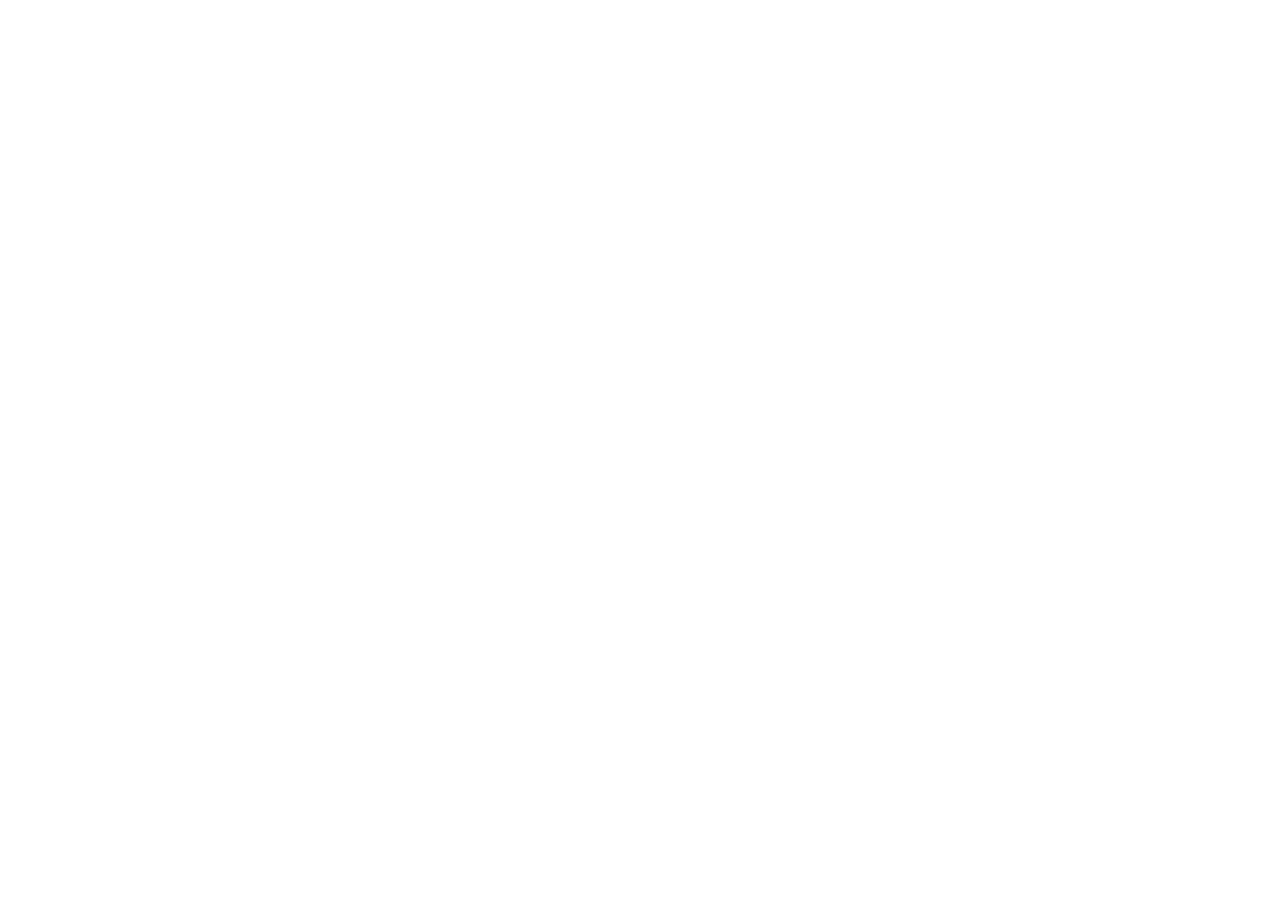
==== public/index.html @ ebaa3fdf "chore: init files structure" ====
<!DOCTYPE html>
<html lang="ca">
<head>
    <meta charset="UTF-8">
    <meta name="viewport" content="width=device-width, initial-scale=1.0">
    <title>Preguntem al nostre amic</title>

    <link rel="stylesheet" href="style.css">
    <link rel="shortcut icon" href="img/favicon.ico" type="image/x-icon">
</head>
<body>
    <script type="module" src="script.js"></script>
</body>
</html>
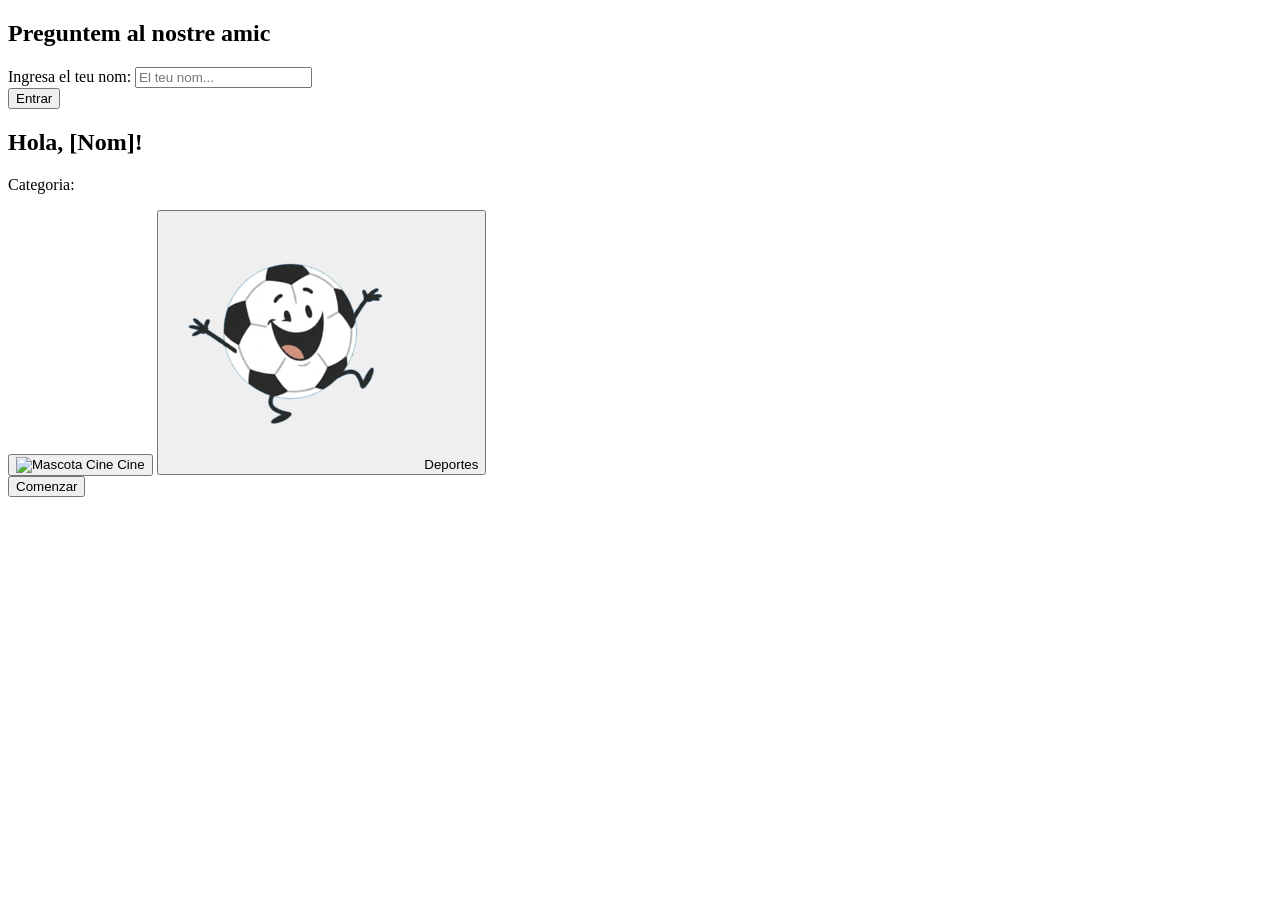
==== commit aca70a9e: "feat: Pantalla principal (Inici) completada" ====
--- a/public/index.html
+++ b/public/index.html
@@ -9,6 +9,46 @@
     <link rel="shortcut icon" href="img/favicon.ico" type="image/x-icon">
 </head>
 <body>
-    <script type="module" src="script.js"></script>
+    
+    <section id="screen-inici" class="screen">
+        
+        <div id="section-name-input" class="container">
+            <h1>Preguntem al nostre amic</h1>
+            
+            <div class="form-group">
+                <label for="user-name">Ingresa el teu nom:</label>
+                <input 
+                    type="text" 
+                    id="user-name" 
+                    placeholder="El teu nom..." 
+                    maxlength="50"
+                >
+            </div>
+
+            <button id="btn-enter" class="btn">Entrar</button>
+        </div>
+
+        <!-- Segunda Sección: Selección de categoría -->
+        <div id="section-category-select" class="container">
+            <h2 id="welcome-text">Hola, <span id="display-name">[Nom]</span>!</h2>
+            <p class="category-label">Categoria:</p>
+            
+            <div class="category-grid">
+                <button id="btn-cinema" class="btn btn-category">
+                    <img src="img/mascotaCine.png" alt="Mascota Cine" class="mascot-img">
+                    <span>Cine</span>
+                </button>
+                <button id="btn-sports" class="btn btn-category">
+                    <img src="img/mascotaDeportes.png" alt="Mascota Deportes" class="mascot-img">
+                    <span>Deportes</span>
+                </button>
+            </div>
+
+            <button id="btn-start-game" class="btn">Comenzar</button>
+        </div>
+    </section>
+
+    
+    <script src="script.js"></script>
 </body>
 </html>
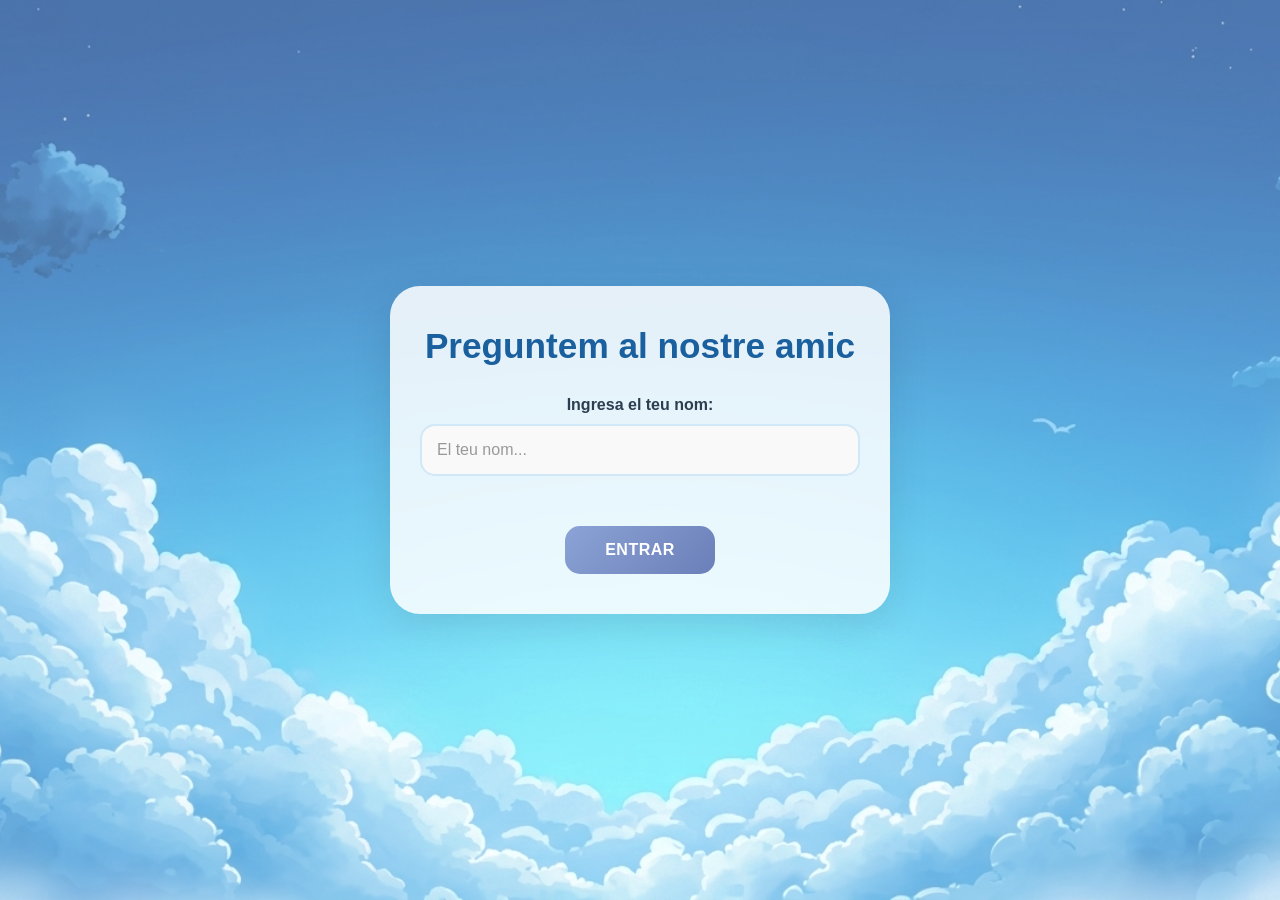
==== commit 4f836b3d: "feat: Mejorada el apartado visual del menu Principal" ====
--- a/public/index.html
+++ b/public/index.html
@@ -5,7 +5,7 @@
     <meta name="viewport" content="width=device-width, initial-scale=1.0">
     <title>Preguntem al nostre amic</title>
 
-    <link rel="stylesheet" href="style.css">
+    <link rel="stylesheet" href="css/style.css">
     <link rel="shortcut icon" href="img/favicon.ico" type="image/x-icon">
 </head>
 <body>
--- a/public/css/style.css
+++ b/public/css/style.css
@@ -0,0 +1,243 @@
+
+* {
+    margin: 0;
+    padding: 0;
+    box-sizing: border-box;
+}
+
+body {
+    font-family: 'Segoe UI', Tahoma, Geneva, Verdana, sans-serif;
+    background-image: url('../img/backgroundImage.png');
+    background-repeat: no-repeat;
+    background-position: center center;
+    background-size: cover;
+    background-attachment: fixed;
+    background-color: rgba(168, 216, 255, 0.4);
+    background-blend-mode: lighten;
+    min-height: 100vh;
+    display: flex;
+    justify-content: center;
+    align-items: center;
+    padding: 20px;
+    position: relative;
+}
+
+.screen {
+    width: 100%;
+    max-width: 500px;
+    animation: fadeIn 0.6s ease-in;
+}
+
+@keyframes fadeIn {
+    from {
+        opacity: 0;
+        transform: scale(0.95);
+    }
+    to {
+        opacity: 1;
+        transform: scale(1);
+    }
+}
+
+#section-name-input {
+    display: block;
+}
+
+#section-category-select {
+    display: none;
+}
+
+.container {
+    background: rgba(255, 255, 255, 0.85);
+    border-radius: 30px;
+    padding: 40px 30px;
+    box-shadow: 0 10px 40px rgba(0, 0, 0, 0.1);
+    text-align: center;
+    backdrop-filter: blur(5px);
+}
+
+
+h1 {
+    font-size: 2.2rem;
+    color: #1a5f9e;
+    margin-bottom: 30px;
+    font-weight: 700;
+}
+
+h2 {
+    font-size: 1.8rem;
+    color: #2c3e50;
+    margin-bottom: 20px;
+    font-weight: 600;
+}
+
+p {
+    font-size: 1.1rem;
+    color: #555;
+    margin-bottom: 15px;
+}
+
+label {
+    display: block;
+    font-size: 1rem;
+    color: #2c3e50;
+    font-weight: 600;
+    margin-bottom: 10px;
+}
+
+
+.form-group {
+    margin-bottom: 30px;
+}
+
+#user-name {
+    width: 100%;
+    padding: 15px;
+    font-size: 1rem;
+    border: 2px solid #d0e8f7;
+    border-radius: 15px;
+    background-color: #f9f9f9;
+    color: #2c3e50;
+    transition: all 0.3s ease;
+}
+
+#user-name:focus {
+    outline: none;
+    border-color: #a8d8ff;
+    background-color: #fff;
+    box-shadow: 0 0 0 4px rgba(168, 216, 255, 0.2);
+}
+
+#user-name::placeholder {
+    color: #999;
+}
+
+
+.category-group {
+    margin: 35px 0;
+}
+
+.category-group p {
+    font-weight: 600;
+    color: #2c3e50;
+    margin-bottom: 20px;
+    font-size: 1.1rem;
+}
+
+/* BOTONES GENERALES */
+
+.btn {
+    padding: 12px 24px;
+    font-size: 1rem;
+    font-weight: 600;
+    border: none;
+    border-radius: 15px;
+    cursor: pointer;
+    transition: all 0.3s ease;
+    text-transform: uppercase;
+    letter-spacing: 0.5px;
+}
+
+.btn:hover {
+    transform: translateY(-3px);
+    box-shadow: 0 8px 20px rgba(0, 0, 0, 0.15);
+}
+
+.btn:active {
+    transform: translateY(-1px);
+}
+
+/* BOTONES DE CATEGORÍA */
+
+.btn-category {
+    width: 100%;
+    padding: 20px;
+    font-size: 1.2rem;
+    margin: 10px 0;
+    border-radius: 20px;
+}
+
+#btn-cinema {
+    background: linear-gradient(135deg, #E11D48 0%, #e51736 100%);
+    color: white;
+}
+
+#btn-cinema:hover {
+    background: linear-gradient(135deg, #f02f59 0%, #c6173d 100%);
+}
+
+#btn-sports {
+    background: linear-gradient(135deg, #3B82F6 0%, #1D4ED8 100%);
+    color: white;
+}
+
+#btn-sports:hover {
+    background: linear-gradient(135deg, #2E68E8 0%, #1541C8 100%);
+}
+
+/* ============================================
+   BOTÓN DE COMENZAR/ENTRADA
+   ============================================ */
+
+#btn-enter {
+    background: linear-gradient(135deg, #8ba3d6 0%, #6b7fb8 100%);
+    color: white;
+    padding: 15px 40px;
+    width: auto;
+    margin-top: 20px;
+}
+#btn-start-game {
+    background: linear-gradient(135deg, #0ac71d 0%, #41e952 100%);
+    color: white;
+}
+
+#btn-enter:hover {
+    background: linear-gradient(135deg, #7b93c6 0%, #5b6fa8 100%);
+    color: white;
+}
+
+#btn-start-game:hover {
+    background: linear-gradient(135deg, #09b81b 0%, #3ad94a 100%);
+    color: rgb(139, 222, 162);
+}
+
+/* ============================================
+   RESPONSIVE DESIGN
+   ============================================ */
+
+@media (max-width: 480px) {
+    h1 {
+        font-size: 1.8rem;
+    }
+
+    .container {
+        padding: 30px 20px;
+        border-radius: 25px;
+    }
+
+    .btn-category {
+        padding: 18px;
+        font-size: 1.1rem;
+    }
+
+    #user-name {
+        padding: 12px;
+        font-size: 0.95rem;
+    }
+}
+
+@media (max-width: 360px) {
+    h1 {
+        font-size: 1.5rem;
+        margin-bottom: 20px;
+    }
+
+    .container {
+        padding: 25px 15px;
+    }
+
+    .btn-category {
+        padding: 15px;
+        font-size: 1rem;
+    }
+}
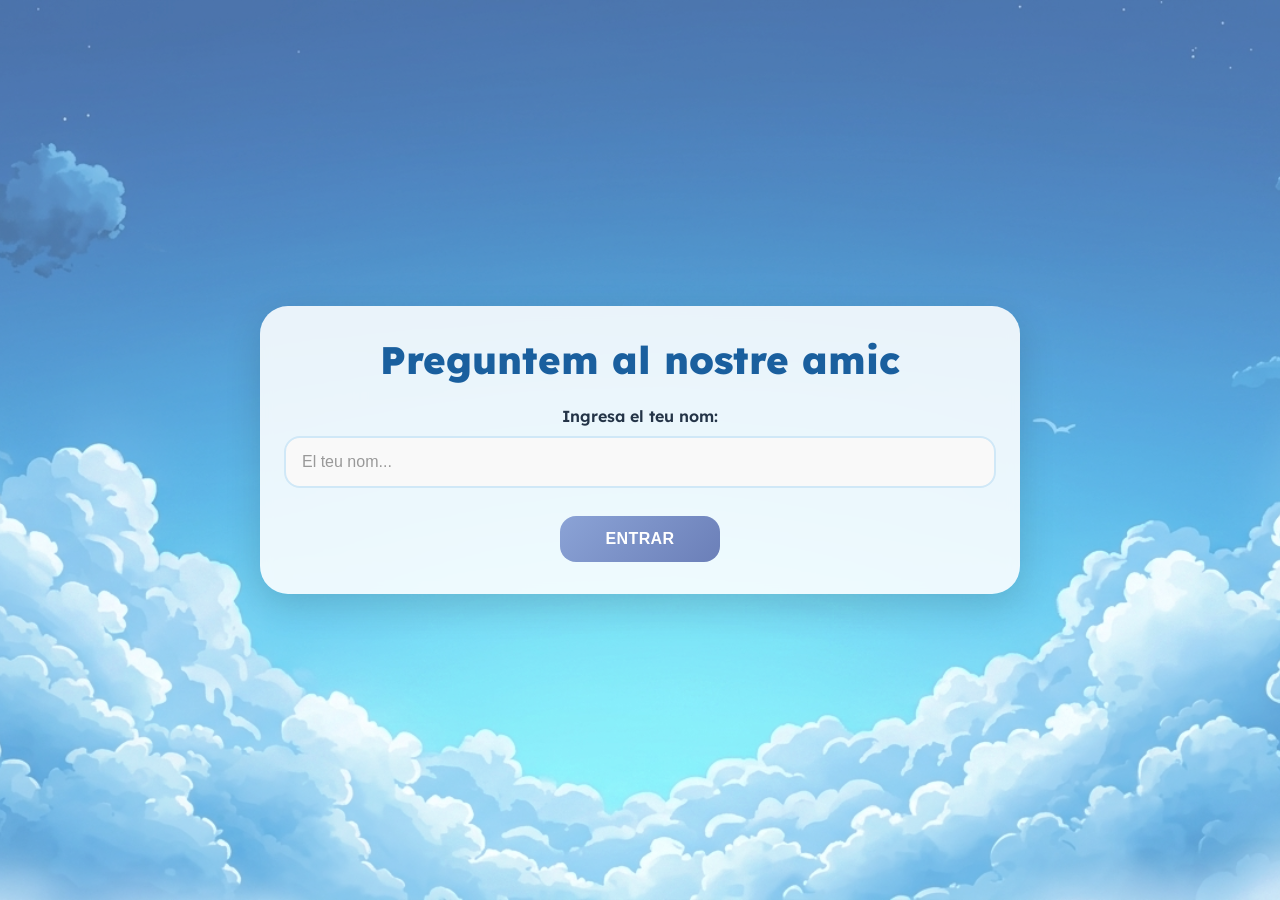
==== commit 268822ea: "style: fix and improve web main page apparence" ====
--- a/public/index.html
+++ b/public/index.html
@@ -4,23 +4,21 @@
     <meta charset="UTF-8">
     <meta name="viewport" content="width=device-width, initial-scale=1.0">
     <title>Preguntem al nostre amic</title>
-
     <link rel="stylesheet" href="css/style.css">
     <link rel="shortcut icon" href="img/favicon.ico" type="image/x-icon">
 </head>
+
 <body>
-    
     <section id="screen-inici" class="screen">
-        
         <div id="section-name-input" class="container">
             <h1>Preguntem al nostre amic</h1>
-            
+
             <div class="form-group">
                 <label for="user-name">Ingresa el teu nom:</label>
-                <input 
-                    type="text" 
-                    id="user-name" 
-                    placeholder="El teu nom..." 
+                <input
+                    type="text"
+                    id="user-name"
+                    placeholder="El teu nom..."
                     maxlength="50"
                 >
             </div>
@@ -28,27 +26,16 @@
             <button id="btn-enter" class="btn">Entrar</button>
         </div>
 
-        <!-- Segunda Sección: Selección de categoría -->
         <div id="section-category-select" class="container">
             <h2 id="welcome-text">Hola, <span id="display-name">[Nom]</span>!</h2>
             <p class="category-label">Categoria:</p>
-            
-            <div class="category-grid">
-                <button id="btn-cinema" class="btn btn-category">
-                    <img src="img/mascotaCine.png" alt="Mascota Cine" class="mascot-img">
-                    <span>Cine</span>
-                </button>
-                <button id="btn-sports" class="btn btn-category">
-                    <img src="img/mascotaDeportes.png" alt="Mascota Deportes" class="mascot-img">
-                    <span>Deportes</span>
-                </button>
-            </div>
+
+            <div class="category-grid" id="category-grid"></div>
 
             <button id="btn-start-game" class="btn">Comenzar</button>
         </div>
     </section>
 
-    
-    <script src="script.js"></script>
+    <script type="module" src="./js/main.js"></script>
 </body>
 </html>
--- a/public/css/style.css
+++ b/public/css/style.css
@@ -1,3 +1,4 @@
+@import url('https://fonts.googleapis.com/css2?family=Lexend:wght@400;500;600;700;800&display=swap');
 
 * {
     margin: 0;
@@ -5,8 +6,18 @@
     box-sizing: border-box;
 }
 
+:root {
+    --page-max-width: 760px;
+    --card-radius: 28px;
+    --button-radius: 24px;
+    --shadow-soft: 0 12px 36px rgba(0, 0, 0, 0.14);
+    --shadow-hover: 0 16px 30px rgba(0, 0, 0, 0.18);
+    --text-main: #243447;
+    --text-soft: #5b6572;
+}
+
 body {
-    font-family: 'Segoe UI', Tahoma, Geneva, Verdana, sans-serif;
+    font-family: 'Lexend', sans-serif;
     background-image: url('../img/backgroundImage.png');
     background-repeat: no-repeat;
     background-position: center center;
@@ -18,20 +29,23 @@
     display: flex;
     justify-content: center;
     align-items: center;
-    padding: 20px;
-    position: relative;
+    padding: 24px 16px;
+    overflow-x: hidden;
 }
 
 .screen {
     width: 100%;
-    max-width: 500px;
+    max-width: var(--page-max-width);
+    display: flex;
+    flex-direction: column;
+    gap: 20px;
     animation: fadeIn 0.6s ease-in;
 }
 
 @keyframes fadeIn {
     from {
         opacity: 0;
-        transform: scale(0.95);
+        transform: scale(0.98);
     }
     to {
         opacity: 1;
@@ -39,66 +53,81 @@
     }
 }
 
-#section-name-input {
-    display: block;
+img {
+  -webkit-user-drag: none; /* Chrome, Safari */
+  user-select: none;
+  pointer-events: none;
+}
+
+.container {
+    width: 100%;
+    background: rgba(255, 255, 255, 0.88);
+    border-radius: var(--card-radius);
+    padding: 32px 24px;
+    box-shadow: var(--shadow-soft);
+    text-align: center;
+    backdrop-filter: blur(6px);
 }
 
 #section-category-select {
     display: none;
 }
 
-.container {
-    background: rgba(255, 255, 255, 0.85);
-    border-radius: 30px;
-    padding: 40px 30px;
-    box-shadow: 0 10px 40px rgba(0, 0, 0, 0.1);
-    text-align: center;
-    backdrop-filter: blur(5px);
-}
-
-
 h1 {
-    font-size: 2.2rem;
+    font-size: clamp(2rem, 4vw, 2.4rem);
     color: #1a5f9e;
-    margin-bottom: 30px;
-    font-weight: 700;
+    margin-bottom: 24px;
+    font-weight: 800;
+    line-height: 1.15;
 }
 
 h2 {
-    font-size: 1.8rem;
-    color: #2c3e50;
-    margin-bottom: 20px;
+    font-size: clamp(1.8rem, 4vw, 2.2rem);
+    color: var(--text-main);
+    margin-bottom: 10px;
+    font-weight: 800;
+    line-height: 1.2;
+}
+
+#welcome-text {
+    margin-bottom: 18px;
+}
+
+.category-label {
+    font-size: 1.05rem;
+    color: var(--text-soft);
+    margin-bottom: 22px;
     font-weight: 600;
 }
 
 p {
-    font-size: 1.1rem;
-    color: #555;
+    font-size: 1.05rem;
+    color: var(--text-soft);
     margin-bottom: 15px;
+    line-height: 1.4;
 }
 
 label {
     display: block;
     font-size: 1rem;
-    color: #2c3e50;
+    color: var(--text-main);
     font-weight: 600;
     margin-bottom: 10px;
 }
 
-
 .form-group {
-    margin-bottom: 30px;
+    margin-bottom: 28px;
 }
 
 #user-name {
     width: 100%;
-    padding: 15px;
+    padding: 15px 16px;
     font-size: 1rem;
     border: 2px solid #d0e8f7;
-    border-radius: 15px;
+    border-radius: 16px;
     background-color: #f9f9f9;
-    color: #2c3e50;
-    transition: all 0.3s ease;
+    color: var(--text-main);
+    transition: 0.25s ease;
 }
 
 #user-name:focus {
@@ -112,132 +141,200 @@
     color: #999;
 }
 
-
-.category-group {
-    margin: 35px 0;
-}
-
-.category-group p {
-    font-weight: 600;
-    color: #2c3e50;
-    margin-bottom: 20px;
-    font-size: 1.1rem;
-}
-
-/* BOTONES GENERALES */
-
 .btn {
-    padding: 12px 24px;
+    padding: 14px 24px;
     font-size: 1rem;
-    font-weight: 600;
+    font-weight: 800;
     border: none;
-    border-radius: 15px;
+    border-radius: 16px;
     cursor: pointer;
-    transition: all 0.3s ease;
+    transition: transform 0.22s ease, box-shadow 0.22s ease, filter 0.22s ease;
     text-transform: uppercase;
-    letter-spacing: 0.5px;
+    letter-spacing: 0.4px;
 }
 
 .btn:hover {
     transform: translateY(-3px);
-    box-shadow: 0 8px 20px rgba(0, 0, 0, 0.15);
+    box-shadow: var(--shadow-hover);
 }
 
 .btn:active {
     transform: translateY(-1px);
 }
-
-/* BOTONES DE CATEGORÍA */
-
-.btn-category {
-    width: 100%;
-    padding: 20px;
-    font-size: 1.2rem;
-    margin: 10px 0;
-    border-radius: 20px;
-}
-
-#btn-cinema {
-    background: linear-gradient(135deg, #E11D48 0%, #e51736 100%);
-    color: white;
-}
-
-#btn-cinema:hover {
-    background: linear-gradient(135deg, #f02f59 0%, #c6173d 100%);
-}
-
-#btn-sports {
-    background: linear-gradient(135deg, #3B82F6 0%, #1D4ED8 100%);
-    color: white;
-}
-
-#btn-sports:hover {
-    background: linear-gradient(135deg, #2E68E8 0%, #1541C8 100%);
-}
-
-/* ============================================
-   BOTÓN DE COMENZAR/ENTRADA
-   ============================================ */
 
 #btn-enter {
     background: linear-gradient(135deg, #8ba3d6 0%, #6b7fb8 100%);
     color: white;
-    padding: 15px 40px;
-    width: auto;
-    margin-top: 20px;
-}
+    min-width: 160px;
+}
+
 #btn-start-game {
-    background: linear-gradient(135deg, #0ac71d 0%, #41e952 100%);
+    background: linear-gradient(135deg, #18c91f 0%, #47e45c 100%);
     color: white;
-}
-
+    min-width: 190px;
+}
+
+#btn-start-game:hover,
 #btn-enter:hover {
-    background: linear-gradient(135deg, #7b93c6 0%, #5b6fa8 100%);
     color: white;
 }
 
-#btn-start-game:hover {
-    background: linear-gradient(135deg, #09b81b 0%, #3ad94a 100%);
-    color: rgb(139, 222, 162);
-}
-
-/* ============================================
-   RESPONSIVE DESIGN
-   ============================================ */
-
-@media (max-width: 480px) {
-    h1 {
-        font-size: 1.8rem;
+/* GRID DINÁMICO */
+
+.category-grid {
+    display: grid;
+    grid-template-columns: repeat(auto-fit, minmax(220px, 1fr));
+    gap: 18px;
+    margin-bottom: 24px;
+    align-items: stretch;
+}
+
+/* BOTONES DE TEMA DINÁMICOS */
+
+.btn-category {
+    --theme-bg: linear-gradient(135deg, #64748b 0%, #334155 100%);
+    --theme-delay: 0ms;
+
+    width: 100%;
+    min-height: 220px;
+    padding: 22px 18px;
+    border-radius: var(--button-radius);
+    background: var(--theme-bg);
+    color: #fff;
+    display: flex;
+    flex-direction: column;
+    align-items: center;
+    justify-content: center;
+    gap: 18px;
+    text-align: center;
+    position: relative;
+    overflow: hidden;
+    box-shadow: 0 12px 24px rgba(0, 0, 0, 0.14);
+    animation: cardIn 0.45s ease both;
+    animation-delay: var(--theme-delay);
+    isolation: isolate;
+}
+
+.btn-category::before {
+    content: '';
+    position: absolute;
+    inset: 0;
+    background: linear-gradient(
+        180deg,
+        rgba(255, 255, 255, 0.14) 0%,
+        rgba(255, 255, 255, 0.02) 100%
+    );
+    pointer-events: none;
+    z-index: 0;
+}
+
+.btn-category > * {
+    position: relative;
+    z-index: 1;
+}
+
+.btn-category:hover {
+    transform: translateY(-4px) scale(1.01);
+}
+
+.btn-category.selected {
+    transform: translateY(-2px) scale(1.01);
+    box-shadow:
+        0 0 0 4px rgba(255, 255, 255, 0.9) inset,
+        0 16px 32px rgba(0, 0, 0, 0.22);
+}
+
+.btn-category.selected::after {
+    content: '✓';
+    position: absolute;
+    top: 14px;
+    right: 14px;
+    width: 34px;
+    height: 34px;
+    display: grid;
+    place-items: center;
+    border-radius: 999px;
+    background: rgba(255, 255, 255, 0.92);
+    color: #1f2937;
+    font-weight: 900;
+    font-size: 1rem;
+    z-index: 2;
+}
+
+.mascot-img {
+    width: min(150px, 55%);
+    max-width: 100%;
+    height: auto;
+    object-fit: contain;
+    display: block;
+    filter: drop-shadow(0 6px 12px rgba(0, 0, 0, 0.18));
+    transition: transform 0.25s ease;
+}
+
+.btn-category:hover .mascot-img {
+    transform: scale(1.05) rotate(-2deg);
+}
+
+.btn-category-text {
+    font-size: clamp(1.15rem, 2.3vw, 1.6rem);
+    font-weight: 800;
+    text-transform: uppercase;
+    letter-spacing: 0.8px;
+    line-height: 1.1;
+    word-break: break-word;
+}
+
+@keyframes cardIn {
+    from {
+        opacity: 0;
+        transform: translateY(14px) scale(0.98);
+    }
+    to {
+        opacity: 1;
+        transform: translateY(0) scale(1);
+    }
+}
+
+@media (max-width: 640px) {
+    body {
+        align-items: flex-start;
+        padding: 16px 10px;
     }
 
     .container {
-        padding: 30px 20px;
-        border-radius: 25px;
+        padding: 24px 16px;
+        border-radius: 22px;
+    }
+
+    .category-grid {
+        grid-template-columns: 1fr;
     }
 
     .btn-category {
-        padding: 18px;
-        font-size: 1.1rem;
-    }
-
-    #user-name {
-        padding: 12px;
-        font-size: 0.95rem;
-    }
-}
-
-@media (max-width: 360px) {
-    h1 {
-        font-size: 1.5rem;
-        margin-bottom: 20px;
-    }
-
-    .container {
-        padding: 25px 15px;
-    }
-
+        min-height: 190px;
+    }
+
+    .mascot-img {
+        width: min(130px, 52%);
+    }
+
+    #btn-enter,
+    #btn-start-game {
+        width: 100%;
+    }
+}
+
+@media (max-width: 380px) {
     .btn-category {
-        padding: 15px;
+        min-height: 170px;
+        padding: 18px 14px;
+    }
+
+    .btn-category-text {
         font-size: 1rem;
     }
-}
+
+    .mascot-img {
+        width: 110px;
+    }
+}
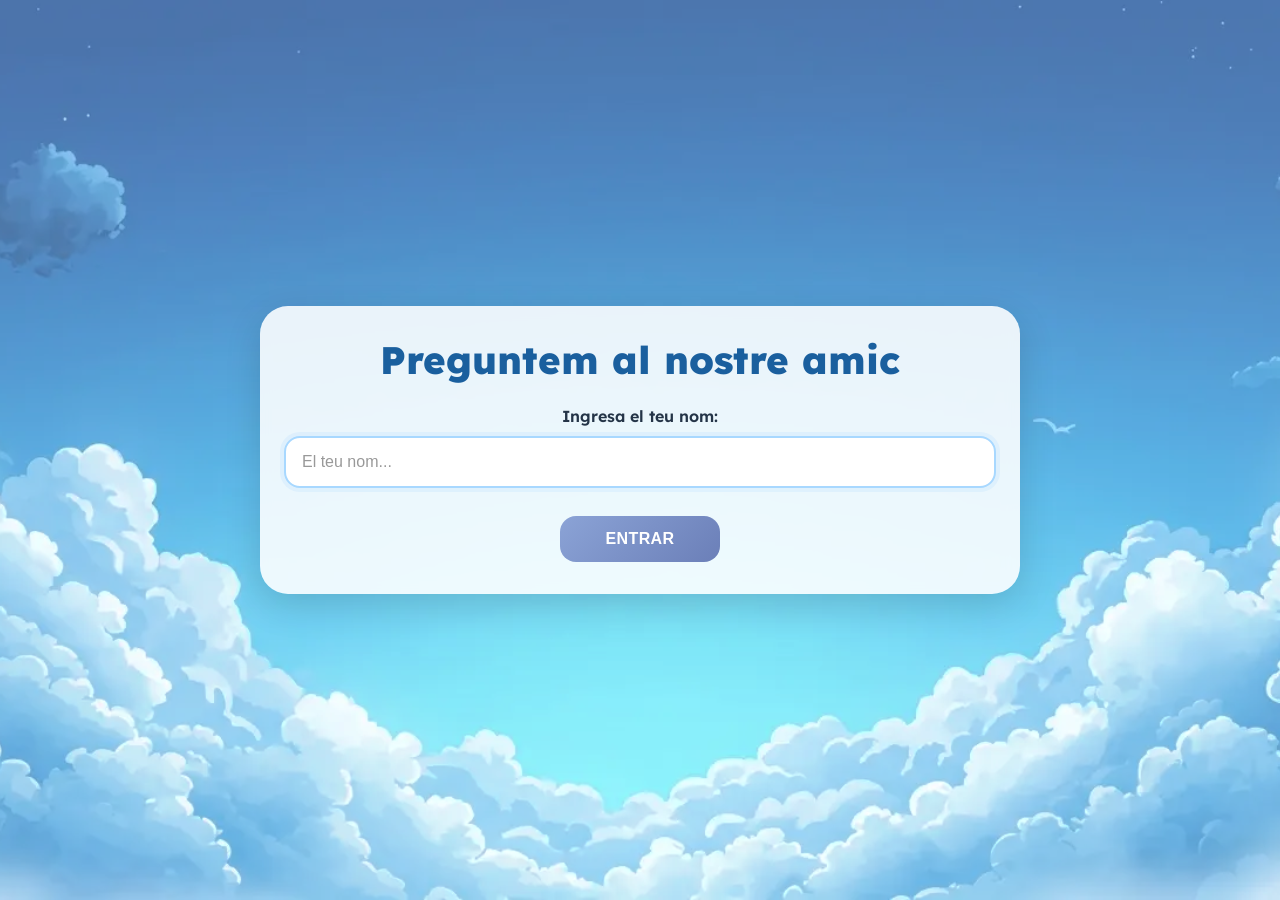
==== commit c8d91287: "feat: implements change name's button" ====
--- a/public/index.html
+++ b/public/index.html
@@ -1,5 +1,6 @@
 <!DOCTYPE html>
 <html lang="ca">
+
 <head>
     <meta charset="UTF-8">
     <meta name="viewport" content="width=device-width, initial-scale=1.0">
@@ -15,12 +16,8 @@
 
             <div class="form-group">
                 <label for="user-name">Ingresa el teu nom:</label>
-                <input
-                    type="text"
-                    id="user-name"
-                    placeholder="El teu nom..."
-                    maxlength="50"
-                >
+                <input type="text" id="user-name" placeholder="El teu nom..." maxlength="50">
+                <p id="user-name-error" class="input-error"></p>
             </div>
 
             <button id="btn-enter" class="btn">Entrar</button>
@@ -32,10 +29,14 @@
 
             <div class="category-grid" id="category-grid"></div>
 
-            <button id="btn-start-game" class="btn">Comenzar</button>
+            <div class="btn-container">
+                <button id="btn-start-game" class="btn">Començar</button>
+                <button id="btn-back-to-name" class="btn">Canviar nom</button>
+            </div>
         </div>
     </section>
 
     <script type="module" src="./js/main.js"></script>
 </body>
+
 </html>
--- a/public/css/style.css
+++ b/public/css/style.css
@@ -18,7 +18,7 @@
 
 body {
     font-family: 'Lexend', sans-serif;
-    background-image: url('../img/backgroundImage.png');
+    background-image: url('../img/backgroundImage.webp');
     background-repeat: no-repeat;
     background-position: center center;
     background-size: cover;
@@ -168,10 +168,11 @@
     min-width: 160px;
 }
 
-#btn-start-game {
+.btn-container button {
     background: linear-gradient(135deg, #18c91f 0%, #47e45c 100%);
     color: white;
     min-width: 190px;
+    margin: 0 15px;
 }
 
 #btn-start-game:hover,
@@ -337,4 +338,20 @@
     .mascot-img {
         width: 110px;
     }
+}
+
+.input-error {
+  color: #ef4444;
+  font-size: 0.9rem;
+  margin-top: 4px;
+}
+
+#user-name.input-invalid {
+  border: 2px solid #ef4444;
+  box-shadow: 0 0 0 2px rgba(239, 68, 68, 0.2);
+}
+
+#user-name.input-invalid:focus {
+  border-color: #ef4444;
+  box-shadow: 0 0 0 4px rgba(239, 68, 68, 0.2);
 }
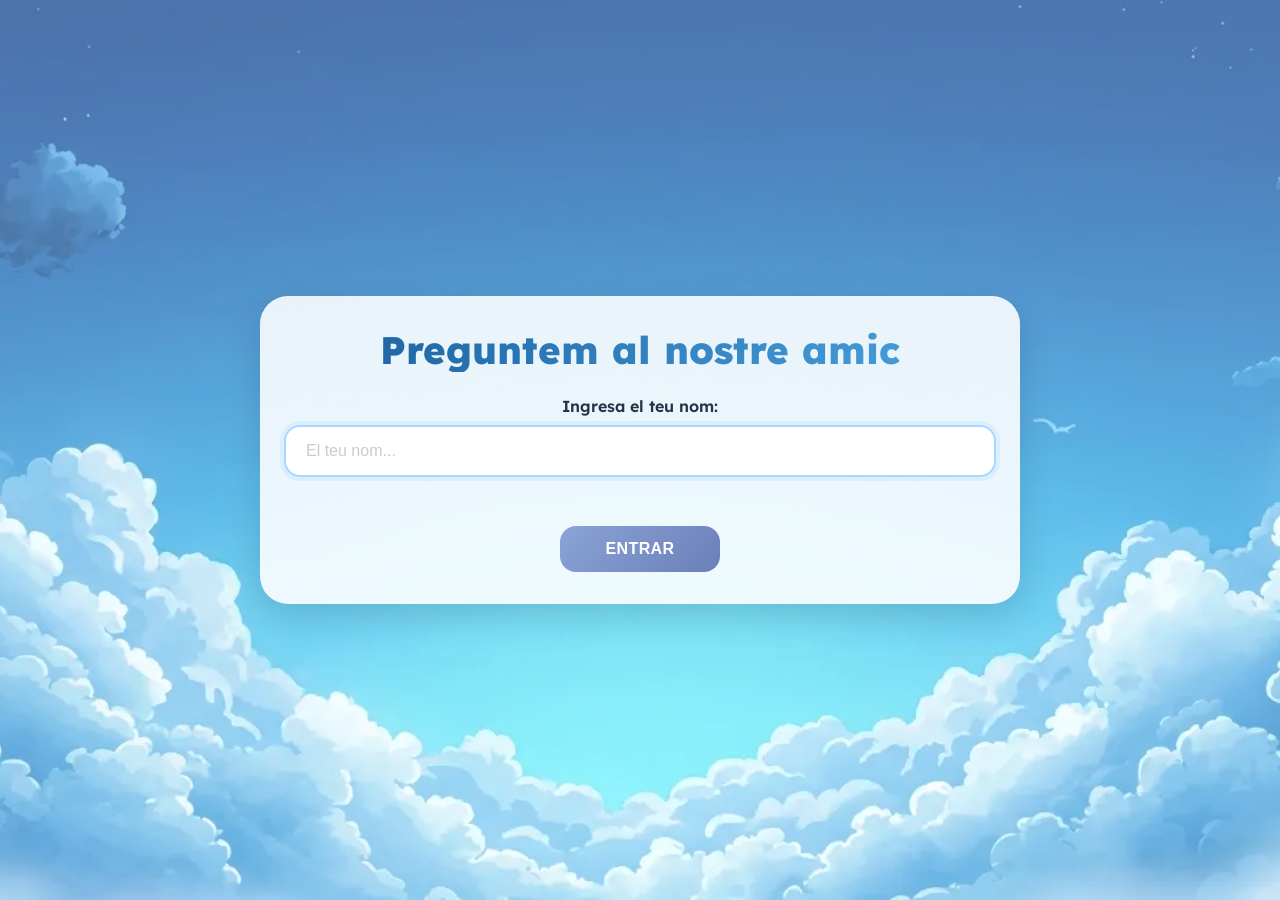
==== commit d7532af1: "style: added alert more styled" ====
--- a/public/index.html
+++ b/public/index.html
@@ -28,6 +28,7 @@
             <p class="category-label">Categoria:</p>
 
             <div class="category-grid" id="category-grid"></div>
+            <p id="category-error" class="input-error"></p>
 
             <div class="btn-container">
                 <button id="btn-start-game" class="btn">Començar</button>
--- a/public/css/style.css
+++ b/public/css/style.css
@@ -11,9 +11,13 @@
     --card-radius: 28px;
     --button-radius: 24px;
     --shadow-soft: 0 12px 36px rgba(0, 0, 0, 0.14);
-    --shadow-hover: 0 16px 30px rgba(0, 0, 0, 0.18);
+    --shadow-hover: 0 18px 38px rgba(0, 0, 0, 0.22);
     --text-main: #243447;
     --text-soft: #5b6572;
+
+    /* Curvas de animación reutilizables */
+    --ease-out-soft: cubic-bezier(0.22, 1, 0.36, 1);
+    --ease-spring: cubic-bezier(0.34, 1.56, 0.64, 1);
 }
 
 body {
@@ -31,6 +35,12 @@
     align-items: center;
     padding: 24px 16px;
     overflow-x: hidden;
+    animation: bgDrift 24s ease-in-out infinite alternate;
+}
+
+@keyframes bgDrift {
+    from { background-size: cover; }
+    to   { background-size: 110% auto; }
 }
 
 .screen {
@@ -39,22 +49,24 @@
     display: flex;
     flex-direction: column;
     gap: 20px;
-    animation: fadeIn 0.6s ease-in;
+    animation: fadeIn 0.7s var(--ease-out-soft) both;
 }
 
 @keyframes fadeIn {
     from {
         opacity: 0;
-        transform: scale(0.98);
+        transform: translateY(12px) scale(0.97);
+        filter: blur(6px);
     }
     to {
         opacity: 1;
-        transform: scale(1);
+        transform: translateY(0) scale(1);
+        filter: blur(0);
     }
 }
 
 img {
-  -webkit-user-drag: none; /* Chrome, Safari */
+  -webkit-user-drag: none;
   user-select: none;
   pointer-events: none;
 }
@@ -67,6 +79,23 @@
     box-shadow: var(--shadow-soft);
     text-align: center;
     backdrop-filter: blur(6px);
+    animation: containerIn 0.75s var(--ease-spring) both;
+    transition: box-shadow 0.4s ease, transform 0.4s ease;
+}
+
+.container:hover {
+    box-shadow: 0 18px 44px rgba(0, 0, 0, 0.18);
+}
+
+@keyframes containerIn {
+    0% {
+        opacity: 0;
+        transform: translateY(24px) scale(0.94);
+    }
+    100% {
+        opacity: 1;
+        transform: translateY(0) scale(1);
+    }
 }
 
 #section-category-select {
@@ -79,6 +108,21 @@
     margin-bottom: 24px;
     font-weight: 800;
     line-height: 1.15;
+    background: linear-gradient(90deg, #1a5f9e, #4aa3df, #1a5f9e);
+    background-size: 200% auto;
+    -webkit-background-clip: text;
+    background-clip: text;
+    -webkit-text-fill-color: transparent;
+    animation: titleShine 6s linear infinite, fadeInDown 0.7s var(--ease-out-soft) both;
+}
+
+@keyframes titleShine {
+    to { background-position: 200% center; }
+}
+
+@keyframes fadeInDown {
+    from { opacity: 0; transform: translateY(-12px); }
+    to   { opacity: 1; transform: translateY(0); }
 }
 
 h2 {
@@ -87,10 +131,23 @@
     margin-bottom: 10px;
     font-weight: 800;
     line-height: 1.2;
+    animation: fadeInDown 0.6s var(--ease-out-soft) both;
 }
 
 #welcome-text {
     margin-bottom: 18px;
+}
+
+#welcome-text #display-name {
+    display: inline-block;
+    animation: pop 0.5s var(--ease-spring) both;
+    color: #1a5f9e;
+}
+
+@keyframes pop {
+    0%   { transform: scale(0.5); opacity: 0; }
+    60%  { transform: scale(1.15); opacity: 1; }
+    100% { transform: scale(1); }
 }
 
 .category-label {
@@ -98,6 +155,7 @@
     color: var(--text-soft);
     margin-bottom: 22px;
     font-weight: 600;
+    animation: fadeIn 0.6s ease 0.15s both;
 }
 
 p {
@@ -127,18 +185,29 @@
     border-radius: 16px;
     background-color: #f9f9f9;
     color: var(--text-main);
-    transition: 0.25s ease;
+    transition: border-color 0.25s ease, background-color 0.25s ease, box-shadow 0.25s ease, transform 0.25s ease;
+}
+
+#user-name:hover {
+    transform: translateY(-1px);
 }
 
 #user-name:focus {
     outline: none;
     border-color: #a8d8ff;
     background-color: #fff;
-    box-shadow: 0 0 0 4px rgba(168, 216, 255, 0.2);
+    box-shadow: 0 0 0 4px rgba(168, 216, 255, 0.25);
+    transform: translateY(-1px);
 }
 
 #user-name::placeholder {
     color: #999;
+    transition: opacity 0.25s ease, transform 0.25s ease;
+}
+
+#user-name:focus::placeholder {
+    opacity: 0.5;
+    transform: translateX(4px);
 }
 
 .btn {
@@ -148,18 +217,54 @@
     border: none;
     border-radius: 16px;
     cursor: pointer;
-    transition: transform 0.22s ease, box-shadow 0.22s ease, filter 0.22s ease;
+    transition:
+        transform 0.25s var(--ease-spring),
+        box-shadow 0.25s ease,
+        filter 0.25s ease;
     text-transform: uppercase;
     letter-spacing: 0.4px;
+    position: relative;
+    overflow: hidden;
+    isolation: isolate;
+}
+
+.btn::before {
+    content: '';
+    position: absolute;
+    top: 0;
+    left: -120%;
+    width: 60%;
+    height: 100%;
+    background: linear-gradient(
+        120deg,
+        transparent 0%,
+        rgba(255, 255, 255, 0.45) 50%,
+        transparent 100%
+    );
+    transform: skewX(-20deg);
+    transition: left 0.7s ease;
+    pointer-events: none;
+    z-index: 1;
+}
+
+.btn:hover::before {
+    left: 130%;
 }
 
 .btn:hover {
-    transform: translateY(-3px);
+    transform: translateY(-3px) scale(1.02);
     box-shadow: var(--shadow-hover);
+    filter: brightness(1.05);
 }
 
 .btn:active {
-    transform: translateY(-1px);
+    transform: translateY(-1px) scale(0.99);
+    transition-duration: 0.1s;
+}
+
+.btn:focus-visible {
+    outline: none;
+    box-shadow: 0 0 0 4px rgba(168, 216, 255, 0.55), var(--shadow-hover);
 }
 
 #btn-enter {
@@ -173,6 +278,19 @@
     color: white;
     min-width: 190px;
     margin: 0 15px;
+}
+
+#btn-start-game {
+    animation: pulseGlow 2.4s ease-in-out infinite;
+}
+
+@keyframes pulseGlow {
+    0%, 100% {
+        box-shadow: 0 8px 20px rgba(24, 201, 31, 0.35);
+    }
+    50% {
+        box-shadow: 0 12px 28px rgba(24, 201, 31, 0.55);
+    }
 }
 
 #btn-start-game:hover,
@@ -211,22 +329,33 @@
     position: relative;
     overflow: hidden;
     box-shadow: 0 12px 24px rgba(0, 0, 0, 0.14);
-    animation: cardIn 0.45s ease both;
+    animation: cardIn 0.6s var(--ease-spring) both;
     animation-delay: var(--theme-delay);
     isolation: isolate;
+    transition:
+        transform 0.35s var(--ease-spring),
+        box-shadow 0.35s ease,
+        filter 0.35s ease;
 }
 
 .btn-category::before {
     content: '';
     position: absolute;
     inset: 0;
-    background: linear-gradient(
-        180deg,
-        rgba(255, 255, 255, 0.14) 0%,
-        rgba(255, 255, 255, 0.02) 100%
-    );
+    background:
+        radial-gradient(
+            circle at 50% 0%,
+            rgba(255, 255, 255, 0) 0%,
+            rgba(255, 255, 255, 0) 60%
+        ),
+        linear-gradient(
+            180deg,
+            rgba(255, 255, 255, 0.14) 0%,
+            rgba(255, 255, 255, 0.02) 100%
+        );
     pointer-events: none;
     z-index: 0;
+    transition: background 0.4s ease;
 }
 
 .btn-category > * {
@@ -235,14 +364,50 @@
 }
 
 .btn-category:hover {
-    transform: translateY(-4px) scale(1.01);
+    transform: translateY(-6px) scale(1.02);
+    box-shadow: 0 22px 38px rgba(0, 0, 0, 0.25);
+    filter: saturate(1.1) brightness(1.05);
+}
+
+.btn-category:hover::before {
+    background:
+        radial-gradient(
+            circle at 50% 0%,
+            rgba(255, 255, 255, 0.38) 0%,
+            rgba(255, 255, 255, 0) 60%
+        ),
+        linear-gradient(
+            180deg,
+            rgba(255, 255, 255, 0.18) 0%,
+            rgba(255, 255, 255, 0.04) 100%
+        );
+}
+
+.btn-category:active {
+    transform: translateY(-2px) scale(0.99);
+    transition-duration: 0.12s;
 }
 
 .btn-category.selected {
-    transform: translateY(-2px) scale(1.01);
+    transform: translateY(-3px) scale(1.02);
     box-shadow:
         0 0 0 4px rgba(255, 255, 255, 0.9) inset,
-        0 16px 32px rgba(0, 0, 0, 0.22);
+        0 18px 34px rgba(0, 0, 0, 0.26);
+    animation: selectedPulse 1.8s ease-in-out infinite;
+}
+
+@keyframes selectedPulse {
+    0%, 100% {
+        box-shadow:
+            0 0 0 4px rgba(255, 255, 255, 0.9) inset,
+            0 18px 34px rgba(0, 0, 0, 0.26);
+    }
+    50% {
+        box-shadow:
+            0 0 0 4px rgba(255, 255, 255, 1) inset,
+            0 22px 42px rgba(0, 0, 0, 0.32),
+            0 0 24px rgba(255, 255, 255, 0.45);
+    }
 }
 
 .btn-category.selected::after {
@@ -255,11 +420,19 @@
     display: grid;
     place-items: center;
     border-radius: 999px;
-    background: rgba(255, 255, 255, 0.92);
+    background: rgba(255, 255, 255, 0.95);
     color: #1f2937;
     font-weight: 900;
     font-size: 1rem;
     z-index: 2;
+    opacity: 1;
+    animation: checkPop 0.45s var(--ease-spring) both;
+}
+
+@keyframes checkPop {
+    0%   { transform: scale(0) rotate(-90deg); opacity: 0; }
+    70%  { transform: scale(1.25) rotate(5deg); opacity: 1; }
+    100% { transform: scale(1) rotate(0); }
 }
 
 .mascot-img {
@@ -269,11 +442,28 @@
     object-fit: contain;
     display: block;
     filter: drop-shadow(0 6px 12px rgba(0, 0, 0, 0.18));
-    transition: transform 0.25s ease;
+    transition: transform 0.4s var(--ease-spring), filter 0.4s ease;
+    animation: mascotFloat 4s ease-in-out infinite;
+}
+
+@keyframes mascotFloat {
+    0%, 100% { transform: translateY(0); }
+    50%      { transform: translateY(-6px); }
 }
 
 .btn-category:hover .mascot-img {
-    transform: scale(1.05) rotate(-2deg);
+    transform: scale(1.12) rotate(-4deg) translateY(-4px);
+    filter: drop-shadow(0 12px 18px rgba(0, 0, 0, 0.28));
+    animation-play-state: paused;
+}
+
+.btn-category.selected .mascot-img {
+    animation: mascotBounce 1.6s ease-in-out infinite;
+}
+
+@keyframes mascotBounce {
+    0%, 100% { transform: translateY(0) scale(1); }
+    50%      { transform: translateY(-8px) scale(1.05); }
 }
 
 .btn-category-text {
@@ -283,14 +473,24 @@
     letter-spacing: 0.8px;
     line-height: 1.1;
     word-break: break-word;
+    transition: letter-spacing 0.3s ease, transform 0.3s ease;
+}
+
+.btn-category:hover .btn-category-text {
+    letter-spacing: 1.4px;
+    transform: translateY(2px);
 }
 
 @keyframes cardIn {
-    from {
+    0% {
         opacity: 0;
-        transform: translateY(14px) scale(0.98);
-    }
-    to {
+        transform: translateY(24px) scale(0.92);
+    }
+    60% {
+        opacity: 1;
+        transform: translateY(-4px) scale(1.02);
+    }
+    100% {
         opacity: 1;
         transform: translateY(0) scale(1);
     }
@@ -344,14 +544,41 @@
   color: #ef4444;
   font-size: 0.9rem;
   margin-top: 4px;
+  min-height: 1.1em;
+  animation: errorIn 0.35s var(--ease-spring) both;
+}
+
+@keyframes errorIn {
+    from { opacity: 0; transform: translateY(-4px); }
+    to   { opacity: 1; transform: translateY(0); }
 }
 
 #user-name.input-invalid {
   border: 2px solid #ef4444;
   box-shadow: 0 0 0 2px rgba(239, 68, 68, 0.2);
+  animation: shake 0.45s ease;
 }
 
 #user-name.input-invalid:focus {
   border-color: #ef4444;
   box-shadow: 0 0 0 4px rgba(239, 68, 68, 0.2);
-}+}
+
+@keyframes shake {
+    0%, 100% { transform: translateX(0); }
+    20%      { transform: translateX(-8px); }
+    40%      { transform: translateX(8px); }
+    60%      { transform: translateX(-5px); }
+    80%      { transform: translateX(5px); }
+}
+
+/* Respeto a usuarios que prefieren menos movimiento */
+@media (prefers-reduced-motion: reduce) {
+    *,
+    *::before,
+    *::after {
+        animation-duration: 0.001ms !important;
+        animation-iteration-count: 1 !important;
+        transition-duration: 0.001ms !important;
+    }
+}
